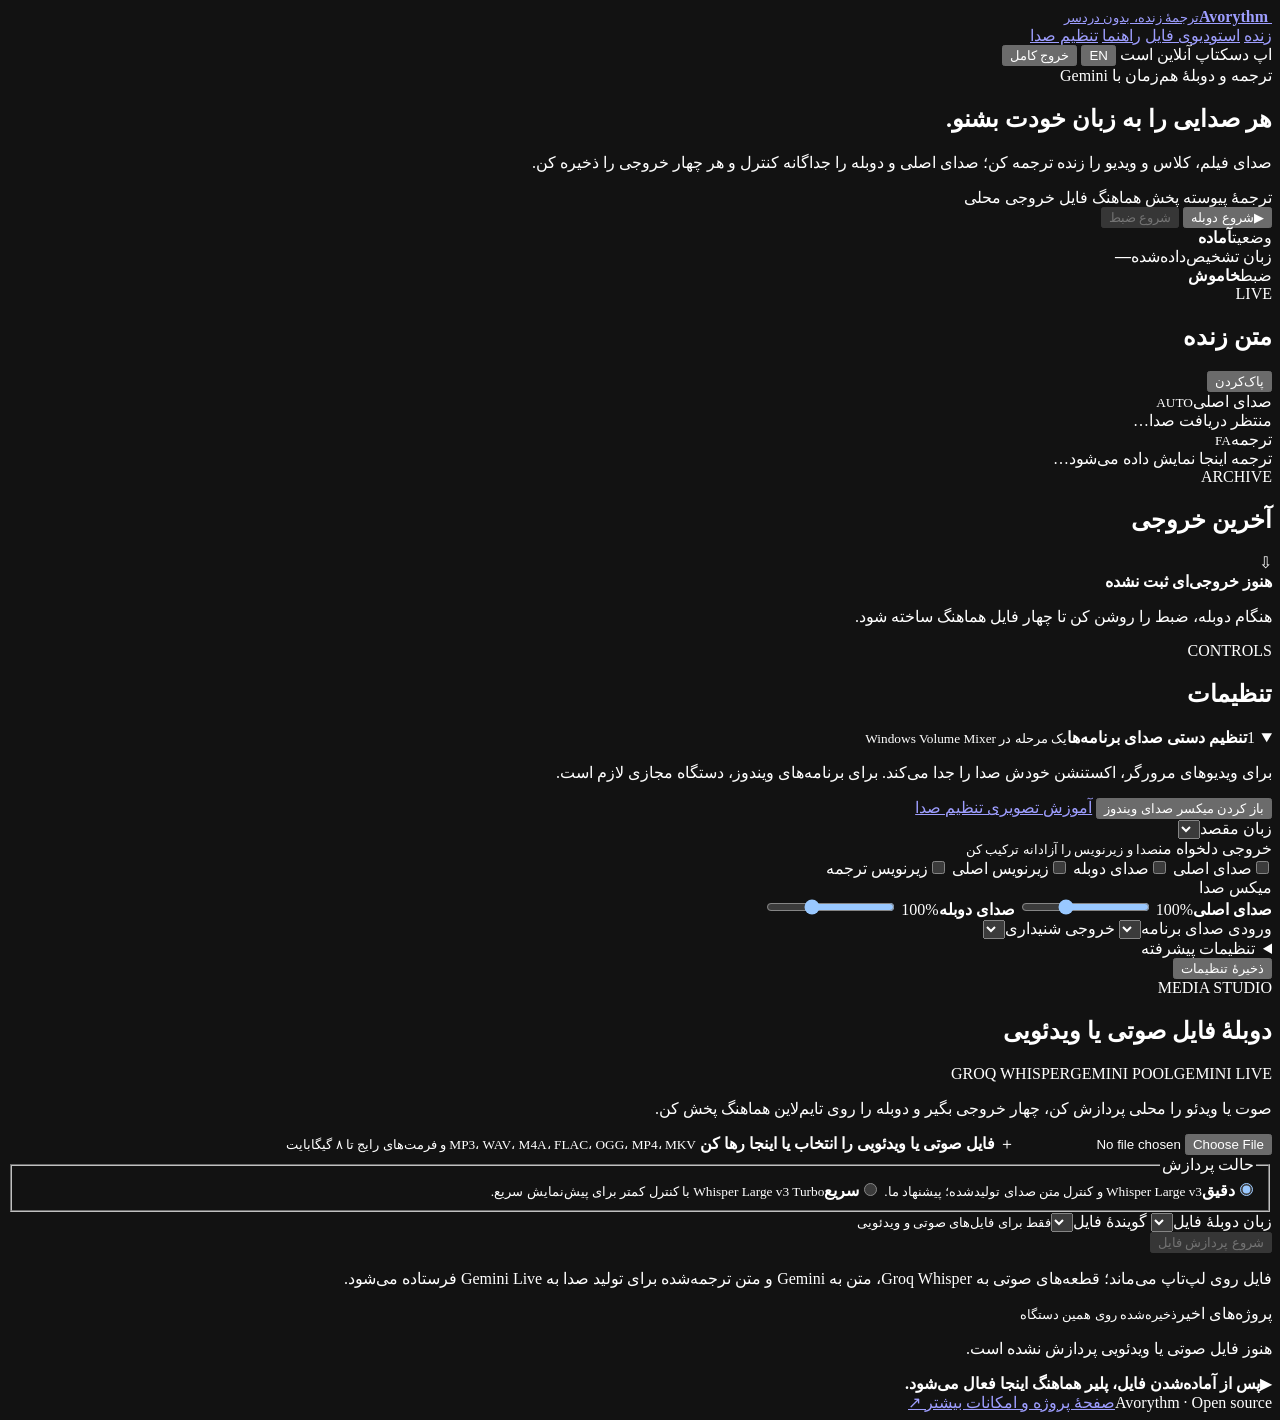
==== src/avorythm/static/index.html @ d0ebdd3f "chore(release): prepare v1.1.11 store listing" ====
<!doctype html>
<html lang="fa" dir="rtl">
<head>
  <meta charset="utf-8">
  <meta name="viewport" content="width=device-width,initial-scale=1">
  <meta name="color-scheme" content="dark">
  <title>Avorythm</title>
  <link rel="icon" href="/assets/avorythm-logo.png" type="image/png">
  <link rel="stylesheet" href="/styles.css?v=1.1.11">
</head>
<body>
  <div class="aurora" aria-hidden="true"></div>
  <header class="topbar">
    <a class="brand" href="/" aria-label="Avorythm">
      <span class="brand-mark" aria-hidden="true"><img src="/assets/avorythm-logo.png" alt=""></span>
      <span><b>Avorythm</b><small data-i18n="tagline">ترجمهٔ زنده، بدون دردسر</small></span>
    </a>
    <nav class="product-nav" aria-label="Primary">
      <a href="#liveWorkspace" data-i18n="navLive">زنده</a>
      <a href="#mediaStudio" data-i18n="navStudio">استودیوی فایل</a>
      <a href="/help.html" data-i18n="navHelp">راهنما</a>
      <a href="/audio-guide.html" data-i18n="navGuide">تنظیم صدا</a>
    </nav>
    <div class="top-actions">
      <span id="connectionBadge" class="badge"><i></i><span data-i18n="appOnline">اپ دسکتاپ آنلاین است</span></span>
      <button id="localeToggle" class="icon-button" type="button" aria-label="Switch language">EN</button>
      <button id="shutdownButton" class="shutdown-button" type="button" data-i18n="quitApp">خروج کامل</button>
    </div>
  </header>

  <main class="shell">
    <section class="hero">
      <div>
        <span class="eyebrow" data-i18n="eyebrow">ترجمه و دوبلهٔ هم‌زمان با Gemini</span>
        <h1 data-i18n="heroTitle">هر صدایی را به زبان خودت بشنو.</h1>
        <p data-i18n="heroText">صدای فیلم، کلاس و ویدیو را زنده ترجمه کن؛ صدای اصلی و دوبله را جداگانه کنترل و هر چهار خروجی را ذخیره کن.</p>
        <div class="hero-capabilities" aria-label="Highlights">
          <span data-i18n="heroLive">ترجمهٔ پیوسته</span>
          <span data-i18n="heroSync">پخش هماهنگ فایل</span>
          <span data-i18n="heroLocal">خروجی محلی</span>
        </div>
      </div>
      <div class="hero-actions">
        <button id="startButton" class="button primary" type="button">
          <span class="play-icon" aria-hidden="true">▶</span><span data-i18n="start">شروع دوبله</span>
        </button>
        <button id="recordButton" class="button ghost" type="button" disabled>
          <span class="record-dot" aria-hidden="true"></span><span data-i18n="record">شروع ضبط</span>
        </button>
      </div>
    </section>

    <div id="notice" class="notice" role="status" aria-live="polite" hidden></div>

    <section class="status-strip" aria-label="Status">
      <div><span data-i18n="status">وضعیت</span><strong id="runtimeStatus" data-i18n="idle">آماده</strong></div>
      <div><span data-i18n="detectedLanguage">زبان تشخیص‌داده‌شده</span><strong id="detectedLanguage">—</strong></div>
      <div><span data-i18n="recording">ضبط</span><strong id="recordingStatus" data-i18n="off">خاموش</strong></div>
    </section>

    <div class="layout">
      <section id="liveWorkspace" class="workspace">
        <div class="section-heading">
          <div><span class="section-kicker">LIVE</span><h2 data-i18n="liveTranscript">متن زنده</h2></div>
          <button id="clearTranscript" class="text-button" type="button" data-i18n="clear">پاک‌کردن</button>
        </div>
        <div class="transcript-grid">
          <article class="transcript-card">
            <div class="card-label"><span data-i18n="original">صدای اصلی</span><small id="sourceCode">AUTO</small></div>
            <div id="sourceText" class="transcript" dir="auto" data-i18n="waitingSource">منتظر دریافت صدا…</div>
          </article>
          <article class="transcript-card translated">
            <div class="card-label"><span data-i18n="translation">ترجمه</span><small id="targetCode">FA</small></div>
            <div id="translatedText" class="transcript" dir="auto" data-i18n="waitingTranslation">ترجمه اینجا نمایش داده می‌شود…</div>
          </article>
        </div>

        <div class="section-heading compact"><div><span class="section-kicker" data-i18n="archive">ARCHIVE</span><h2 data-i18n="latestOutput">آخرین خروجی</h2></div></div>
        <div id="downloadPanel" class="download-panel empty">
          <div class="download-icon" aria-hidden="true">⇩</div>
          <div><strong data-i18n="noRecording">هنوز خروجی‌ای ثبت نشده</strong><p data-i18n="recordHint">هنگام دوبله، ضبط را روشن کن تا چهار فایل هماهنگ ساخته شود.</p></div>
          <a id="downloadAll" class="button compact-button" href="#" hidden data-i18n="downloadAll">دریافت همه</a>
        </div>
      </section>

      <aside class="control-panel">
        <div class="section-heading"><div><span class="section-kicker" data-i18n="controls">CONTROLS</span><h2 data-i18n="settings">تنظیمات</h2></div></div>

        <details class="setup-card" open>
          <summary><span class="step-number">1</span><span><b data-i18n="quickSetup">تنظیم دستی صدای برنامه‌ها</b><small id="setupSummary" data-i18n="setupDescription">یک مرحله در Windows Volume Mixer</small></span></summary>
          <div class="setup-body">
            <p id="setupHelpText" data-i18n="setupHelp">برای ویدیوهای مرورگر، اکستنشن خودش صدا را جدا می‌کند. برای برنامه‌های ویندوز، دستگاه مجازی لازم است.</p>
            <button id="openMixerButton" class="button secondary wide" type="button" data-i18n="openWindowsMixer">باز کردن میکسر صدای ویندوز</button>
            <a id="audioGuideLink" class="text-button wide guide-link" href="/audio-guide.html" data-i18n="audioGuide">آموزش تصویری تنظیم صدا</a>
          </div>
        </details>

        <form id="settingsForm">
          <label class="field"><span data-i18n="targetLanguage">زبان مقصد</span><select id="targetLanguage"></select></label>
          <section class="output-mixer" aria-labelledby="outputMixerTitle">
            <div class="mixer-title"><span id="outputMixerTitle" data-i18n="outputMixer">خروجی دلخواه من</span><small data-i18n="outputMixerHint">صدا و زیرنویس را آزادانه ترکیب کن</small></div>
            <div class="channel-grid">
              <label class="channel-option"><input id="originalAudioEnabled" type="checkbox"><span data-i18n="originalSound">صدای اصلی</span></label>
              <label class="channel-option"><input id="dubAudioEnabled" type="checkbox"><span data-i18n="dubbedSound">صدای دوبله</span></label>
              <label class="channel-option"><input id="sourceSubtitlesEnabled" type="checkbox"><span data-i18n="sourceSubtitles">زیرنویس اصلی</span></label>
              <label class="channel-option"><input id="translatedSubtitlesEnabled" type="checkbox"><span data-i18n="translatedSubtitles">زیرنویس ترجمه</span></label>
            </div>
            <div id="audioLevels" class="output-section">
              <div class="section-label" data-i18n="audioLevels">میکس صدا</div>
              <label class="range-field">
                <span><b data-i18n="originalSound">صدای اصلی</b><output id="originalVolumeValue">100%</output></span>
                <input id="originalVolume" type="range" min="0" max="1.5" step="0.05" value="1">
              </label>
              <label class="range-field">
                <span><b data-i18n="dubbedSound">صدای دوبله</b><output id="dubVolumeValue">100%</output></span>
                <input id="dubVolume" type="range" min="0" max="1.5" step="0.05" value="1">
              </label>
            </div>
            <div id="subtitleSettings" class="output-section subtitle-settings" hidden>
              <div class="section-label"><span data-i18n="floatingSubtitles">زیرنویس شناور</span><small data-i18n="floatingHint">قابل جابه‌جایی و تغییر اندازه</small></div>
              <button id="openSubtitleButton" class="button subtitle-button wide" type="button" data-i18n="openSubtitleWindow">بازکردن کادر زیرنویس</button>
              <label class="range-field"><span><b data-i18n="subtitleSize">اندازهٔ متن</b><output id="subtitleFontSizeValue">26px</output></span><input id="subtitleFontSize" type="range" min="14" max="52" step="1"></label>
              <label class="range-field"><span><b data-i18n="subtitleWidth">عرض کادر</b><output id="subtitleWidthValue">720px</output></span><input id="subtitleWidth" type="range" min="320" max="1200" step="20"></label>
              <label class="range-field"><span><b data-i18n="subtitleOpacity">شفافیت پس‌زمینه</b><output id="subtitleOpacityValue">88%</output></span><input id="subtitleOpacity" type="range" min="45" max="98" step="1"></label>
            </div>
          </section>
          <label class="field"><span data-i18n="captureDevice">ورودی صدای برنامه</span><select id="captureDevice"></select></label>
          <label class="field"><span data-i18n="outputDevice">خروجی شنیداری</span><select id="outputDevice"></select></label>

          <details class="advanced">
            <summary data-i18n="advanced">تنظیمات پیشرفته</summary>
            <label class="field"><span>Gemini API Key</span><div class="input-action"><input id="apiKey" type="password" autocomplete="off" placeholder="AIza…"><button id="saveKeyButton" type="button" data-i18n="save">ذخیره</button></div><small id="keyStatus"></small></label>
            <label class="field"><span>Groq API Key</span><div class="input-action"><input id="groqApiKey" type="password" autocomplete="off" placeholder="gsk_…"><button id="saveGroqKeyButton" type="button" data-i18n="save">ذخیره</button></div><small id="groqKeyStatus"></small></label>
            <label class="field"><span data-i18n="proxy">پروکسی</span><input id="proxyUrl" inputmode="url" placeholder="http://127.0.0.1:10808" autocomplete="off"></label>
          </details>
          <button id="saveSettingsButton" class="button secondary wide" type="submit" data-i18n="saveSettings">ذخیرهٔ تنظیمات</button>
        </form>
      </aside>
    </div>

    <section id="mediaStudio" class="media-studio">
      <div class="section-heading media-heading">
        <div><span class="section-kicker" data-i18n="mediaKicker">MEDIA STUDIO</span><h2 data-i18n="mediaTitle">دوبلهٔ فایل صوتی یا ویدئویی</h2><div class="pipeline-tags" aria-label="Processing pipeline"><span>GROQ WHISPER</span><span>GEMINI POOL</span><span>GEMINI LIVE</span></div></div>
        <p data-i18n="mediaIntro">صوت یا ویدئو را محلی پردازش کن، چهار خروجی بگیر و دوبله را روی تایم‌لاین هماهنگ پخش کن.</p>
      </div>

      <div class="media-layout">
        <article class="media-card upload-card">
          <label id="dropZone" class="drop-zone" for="mediaFile">
            <input id="mediaFile" type="file" accept="audio/*,video/mp4,video/webm,video/x-matroska,video/quicktime,video/avi,video/x-ms-wmv,video/mpeg,video/3gpp,.m4a,.wma,.opus,.aiff">
            <span class="upload-glyph" aria-hidden="true">＋</span>
            <b data-i18n="chooseVideo">فایل صوتی یا ویدئویی را انتخاب یا اینجا رها کن</b>
            <small id="selectedFile" data-i18n="videoFormats">MP3، WAV، M4A، FLAC، OGG، MP4، MKV و فرمت‌های رایج تا ۸ گیگابایت</small>
          </label>

          <fieldset class="mode-picker">
            <legend data-i18n="processingMode">حالت پردازش</legend>
            <label class="mode-option selected"><input type="radio" name="mediaMode" value="precise" checked><span><b data-i18n="preciseMode">دقیق</b><small data-i18n="preciseHelp">Whisper Large v3 و کنترل متن صدای تولیدشده؛ پیشنهاد ما.</small></span></label>
            <label class="mode-option"><input type="radio" name="mediaMode" value="fast"><span><b data-i18n="fastMode">سریع</b><small data-i18n="fastHelp">Whisper Large v3 Turbo با کنترل کمتر برای پیش‌نمایش سریع.</small></span></label>
          </fieldset>

          <div class="media-file-options">
            <label class="field"><span data-i18n="fileTargetLanguage">زبان دوبلهٔ فایل</span><select id="mediaTargetLanguage"></select></label>
            <label class="field"><span data-i18n="speaker">گویندهٔ فایل</span><select id="mediaVoice"></select><small data-i18n="nativeVoiceHelp">فقط برای فایل‌های صوتی و ویدئویی</small></label>
          </div>
          <button id="processMediaButton" class="button primary wide" type="button" disabled data-i18n="processVideo">شروع پردازش فایل</button>
          <p class="privacy-note" data-i18n="mediaPrivacy">فایل روی لپ‌تاپ می‌ماند؛ قطعه‌های صوتی به Groq Whisper، متن به Gemini و متن ترجمه‌شده برای تولید صدا به Gemini Live فرستاده می‌شود.</p>

          <div id="jobPanel" class="job-panel" hidden>
            <div class="job-line"><span><b id="jobStage">—</b><small id="jobFile">—</small></span><strong id="jobPercent">0%</strong></div>
            <output id="jobQuality" class="quality-score" hidden></output>
            <progress id="jobProgress" max="1" value="0"></progress>
            <p id="jobMessage" role="status" aria-live="polite"></p>
            <div class="job-actions"><button id="cancelJobButton" class="button ghost" type="button" data-i18n="cancel">لغو</button><button id="deleteJobButton" class="text-button" type="button" hidden data-i18n="deleteJob">حذف پروژه</button></div>
          </div>

          <div class="recent-jobs">
            <div class="mixer-title"><span data-i18n="recentJobs">پروژه‌های اخیر</span><small data-i18n="storedLocally">ذخیره‌شده روی همین دستگاه</small></div>
            <div id="recentJobsList" class="recent-list"><p data-i18n="noJobs">هنوز فایل صوتی یا ویدئویی پردازش نشده است.</p></div>
          </div>
        </article>

        <article id="playerCard" class="media-card player-card empty">
          <div id="playerEmpty" class="player-empty"><span>▶</span><b data-i18n="playerWaiting">پس از آماده‌شدن فایل، پلیر هماهنگ اینجا فعال می‌شود.</b></div>
          <div id="playerReady" hidden>
            <div class="video-stage">
              <video id="mediaPlayer" controls preload="metadata" muted></video>
              <div id="audioSourceStage" class="audio-source-stage" hidden>
                <img src="/assets/avorythm-logo.png" alt="">
                <b id="audioSourceName"></b>
                <audio id="sourceAudioPlayer" controls preload="metadata"></audio>
              </div>
              <audio id="dubbedPlayer" preload="metadata"></audio>
              <div class="subtitle-stack" aria-live="off">
                <p id="sourceCaption" class="caption source-caption" dir="auto" hidden></p>
                <p id="translatedCaption" class="caption translated-caption" dir="auto" hidden></p>
              </div>
            </div>

            <div class="player-controls">
              <label class="check compact-check"><input id="hearOriginal" type="checkbox"><span data-i18n="hearOriginal">صدای اصلی</span></label>
              <label class="check compact-check"><input id="hearDubbed" type="checkbox" checked><span data-i18n="hearDubbed">صدای دوبله</span></label>
              <label class="check compact-check"><input id="showSourceSubs" type="checkbox"><span data-i18n="sourceSubs">زیرنویس اصلی</span></label>
              <label class="check compact-check"><input id="showTranslatedSubs" type="checkbox" checked><span data-i18n="translatedSubs">زیرنویس ترجمه</span></label>
              <label class="mini-range"><span data-i18n="originalShort">اصلی</span><input id="playerOriginalVolume" type="range" min="0" max="1" step="0.05" value="1"></label>
              <label class="mini-range"><span data-i18n="dubbedShort">دوبله</span><input id="playerDubVolume" type="range" min="0" max="1" step="0.05" value="1"></label>
            </div>

            <div class="download-grid">
              <a id="downloadOriginal" class="download-chip" href="#" download><span>WAV</span><b data-i18n="originalAudioFile">صدای اصلی</b></a>
              <a id="downloadDubbed" class="download-chip" href="#" download><span>WAV</span><b data-i18n="dubbedAudioFile">صدای دوبله</b></a>
              <a id="downloadSourceSrt" class="download-chip" href="#" download><span>SRT</span><b data-i18n="sourceSubtitleFile">زیرنویس اصلی</b></a>
              <a id="downloadTranslatedSrt" class="download-chip" href="#" download><span>SRT</span><b data-i18n="translatedSubtitleFile">زیرنویس دوبله</b></a>
              <a id="downloadMediaZip" class="download-chip primary-chip" href="#" download><span>ZIP</span><b data-i18n="allFourFiles">هر چهار فایل</b></a>
            </div>
          </div>
        </article>
      </div>
    </section>
  </main>

  <div id="shutdownScreen" class="shutdown-screen" hidden><img src="/assets/avorythm-logo.png" alt=""><strong data-i18n="appClosed">Avorythm بسته شد.</strong><span data-i18n="closeTab">اکنون می‌توانی این پنجره را ببندی.</span></div>
  <footer><span>Avorythm · Open source</span><a href="https://github.com/msmahdinejad/avorythm" target="_blank" rel="noreferrer" data-i18n="projectHomepage">صفحهٔ پروژه و امکانات بیشتر ↗</a></footer>
  <script src="/app.js?v=1.1.11" defer></script>
</body>
</html>
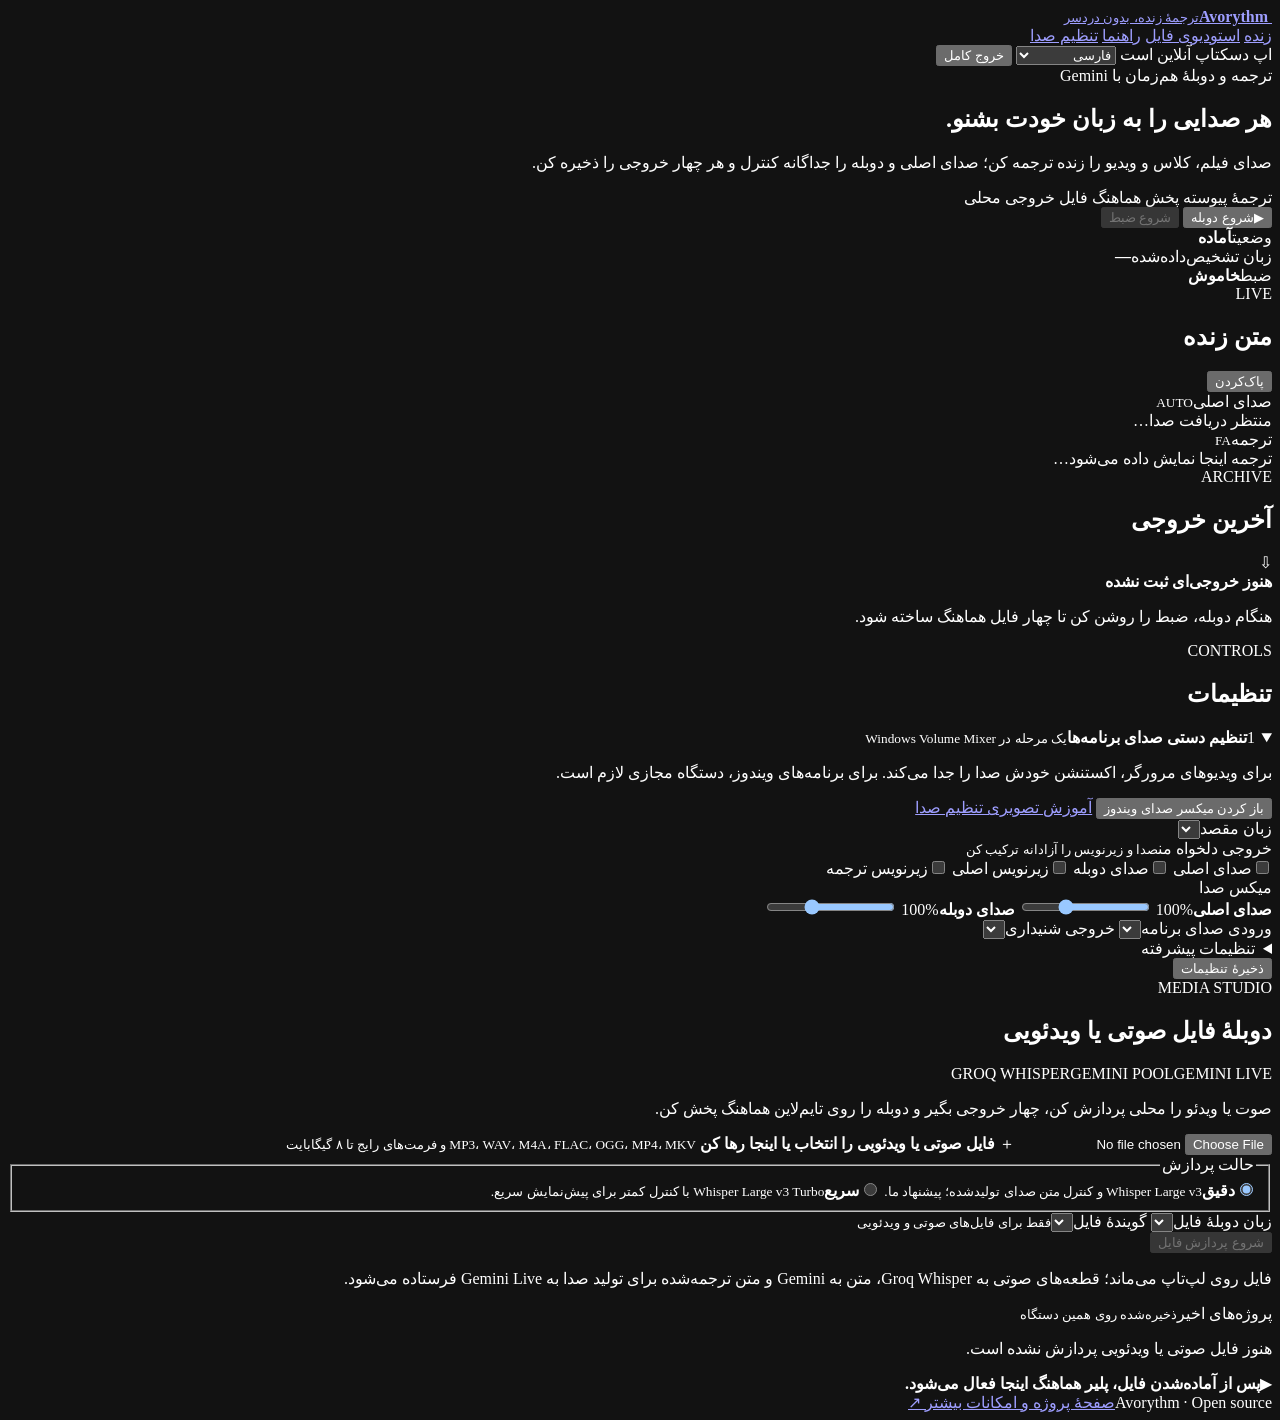
==== commit 63da328b: "feat: add zh-Hans UI localization for desktop web interface" ====
--- a/src/avorythm/static/index.html
+++ b/src/avorythm/static/index.html
@@ -6,7 +6,7 @@
   <meta name="color-scheme" content="dark">
   <title>Avorythm</title>
   <link rel="icon" href="/assets/avorythm-logo.png" type="image/png">
-  <link rel="stylesheet" href="/styles.css?v=1.1.11">
+  <link rel="stylesheet" href="/styles.css?v=1.1.12">
 </head>
 <body>
   <div class="aurora" aria-hidden="true"></div>
@@ -23,7 +23,11 @@
     </nav>
     <div class="top-actions">
       <span id="connectionBadge" class="badge"><i></i><span data-i18n="appOnline">اپ دسکتاپ آنلاین است</span></span>
-      <button id="localeToggle" class="icon-button" type="button" aria-label="Switch language">EN</button>
+      <select id="localeToggle" class="icon-button" aria-label="界面语言">
+        <option value="fa">فارسی</option>
+        <option value="en">English</option>
+        <option value="zh-Hans">中文（简体）</option>
+      </select>
       <button id="shutdownButton" class="shutdown-button" type="button" data-i18n="quitApp">خروج کامل</button>
     </div>
   </header>
@@ -221,6 +225,6 @@
 
   <div id="shutdownScreen" class="shutdown-screen" hidden><img src="/assets/avorythm-logo.png" alt=""><strong data-i18n="appClosed">Avorythm بسته شد.</strong><span data-i18n="closeTab">اکنون می‌توانی این پنجره را ببندی.</span></div>
   <footer><span>Avorythm · Open source</span><a href="https://github.com/msmahdinejad/avorythm" target="_blank" rel="noreferrer" data-i18n="projectHomepage">صفحهٔ پروژه و امکانات بیشتر ↗</a></footer>
-  <script src="/app.js?v=1.1.11" defer></script>
+  <script src="/app.js?v=1.1.12" defer></script>
 </body>
 </html>
